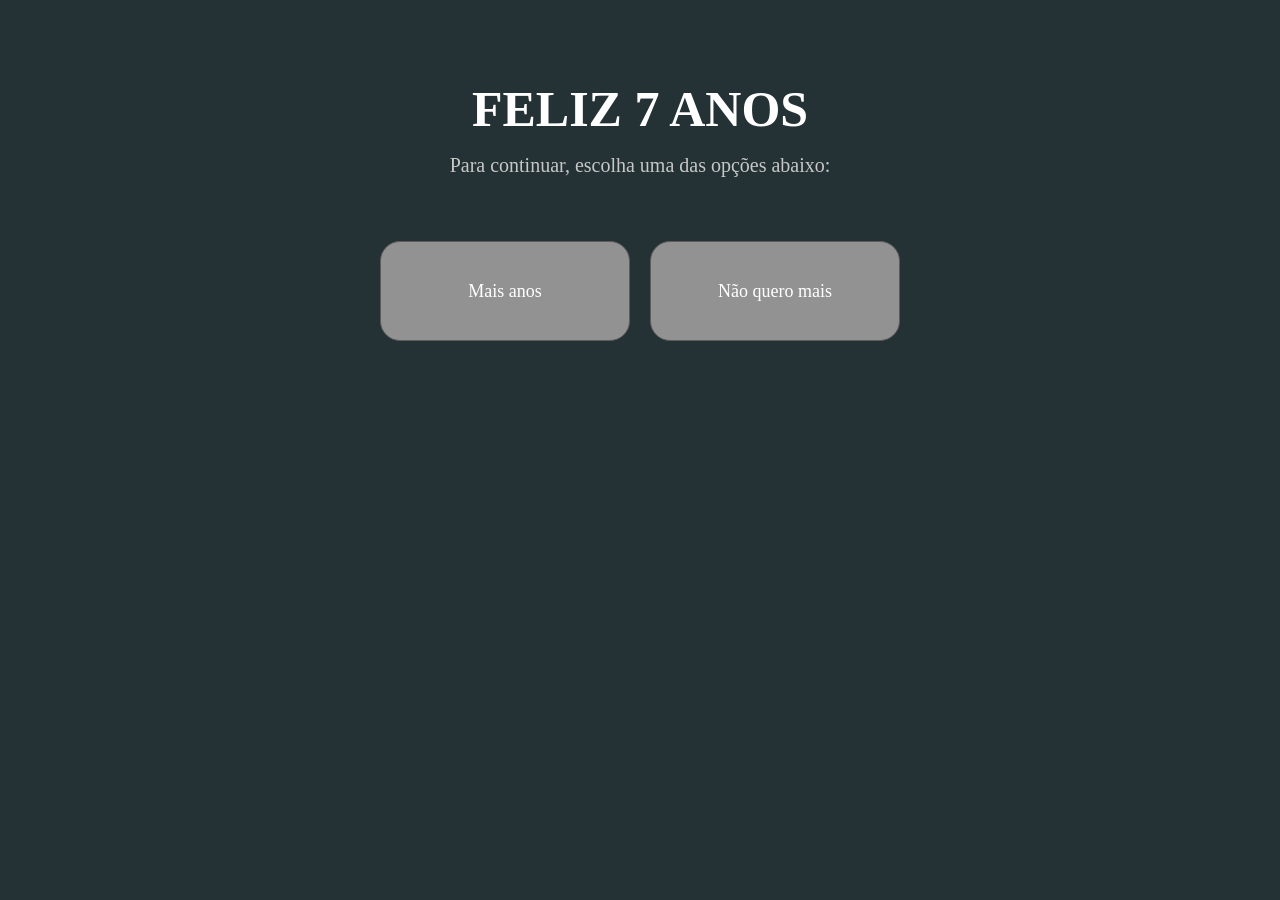
==== pagina1.html @ a9224935 "alterações: renomeações dos arquivos do projeto. criação de um novo style para a pg 2. implementação" ====
<!DOCTYPE html>
<html lang="pt-br">
<head>
    <meta charset="UTF-8">
    <meta name="viewport" content="width=device-width, initial-scale=1.0">
    <title>DIA 24</title>
    <link rel="stylesheet" type="text/css" href="stylepagina1.css">
</head>
<body>

    <h1 class="h1">FELIZ 7 ANOS</h1>
    <p class="p1">Para continuar, escolha uma das opções abaixo:</p>

    <div class="container">
        <div class="retangulo" id="retangulo1">Mais anos</div>
        <div class="retangulo2" id="retangulo2">Não quero mais</div>
    </div>

    <script type="module" src="script.js"></script>

</body>
</html>
---- stylepagina1.css ----
*{
    box-sizing: border-box;
}

html, body{
    min-height: 100%;
}

body{
    margin: 0;
    padding: 24px 16px 32px;
    background-color: #243235;
}

.h1{
    font-size: clamp(2rem, 7vw, 50px);
    color: #ffffff;
    text-align: center;
    margin: 56px auto 16px;
}

.p1{
    font-size: clamp(1rem, 3.5vw, 20px);
    color: #c7c7c7;
    text-align: center;
    margin: 0;
}

.container{
    display: flex;
    flex-wrap: wrap;
    justify-content: center;
    align-items: center;
    gap: 20px;
    margin: 64px auto 0;
    padding: 0 8px;
}

.retangulo{
    width: min(250px, calc(100vw - 48px));
    min-height: 100px;
    background-color: #929292;
    border: 1px solid #5c5c5c;
    border-radius: 20px;
    transition: all 0.3s ease;
    cursor: pointer;
    display: flex;
    align-items: center;
    justify-content: center;
    font-size: clamp(1rem, 3.5vw, 18px);
    color: #ffffff;
    font-weight: 500;
    text-align: center;
    padding: 12px 16px;
}
.retangulo:hover{
    box-shadow: 0 8px 16px rgba(0, 0, 0, 0.1);
    transition: all 0.3s ease;
    cursor: pointer;
}
.retangulo2{
    width: min(250px, calc(100vw - 48px));
    min-height: 100px;
    background-color: #929292;
    border: 1px solid #5c5c5c;
    border-radius: 20px;
    transition: all 0.3s ease;
    cursor: pointer;
    display: flex;
    align-items: center;
    justify-content: center;
    font-size: clamp(1rem, 3.5vw, 18px);
    color: #ffffff;
    font-weight: 500;
    text-align: center;
    padding: 12px 16px;
}
.retangulo2:hover{
    box-shadow: 0 8px 16px rgba(0, 0, 0, 0.1);
    transition: all 0.3s ease;
    cursor: pointer;
}

@media (max-width: 640px){
    body{
        padding: 20px 12px 24px;
    }

    .h1{
        margin-top: 36px;
        line-height: 1.1;
    }

    .container{
        flex-direction: column;
        margin-top: 40px;
        gap: 14px;
    }

    .retangulo,
    .retangulo2{
        width: min(100%, 360px);
    }
}
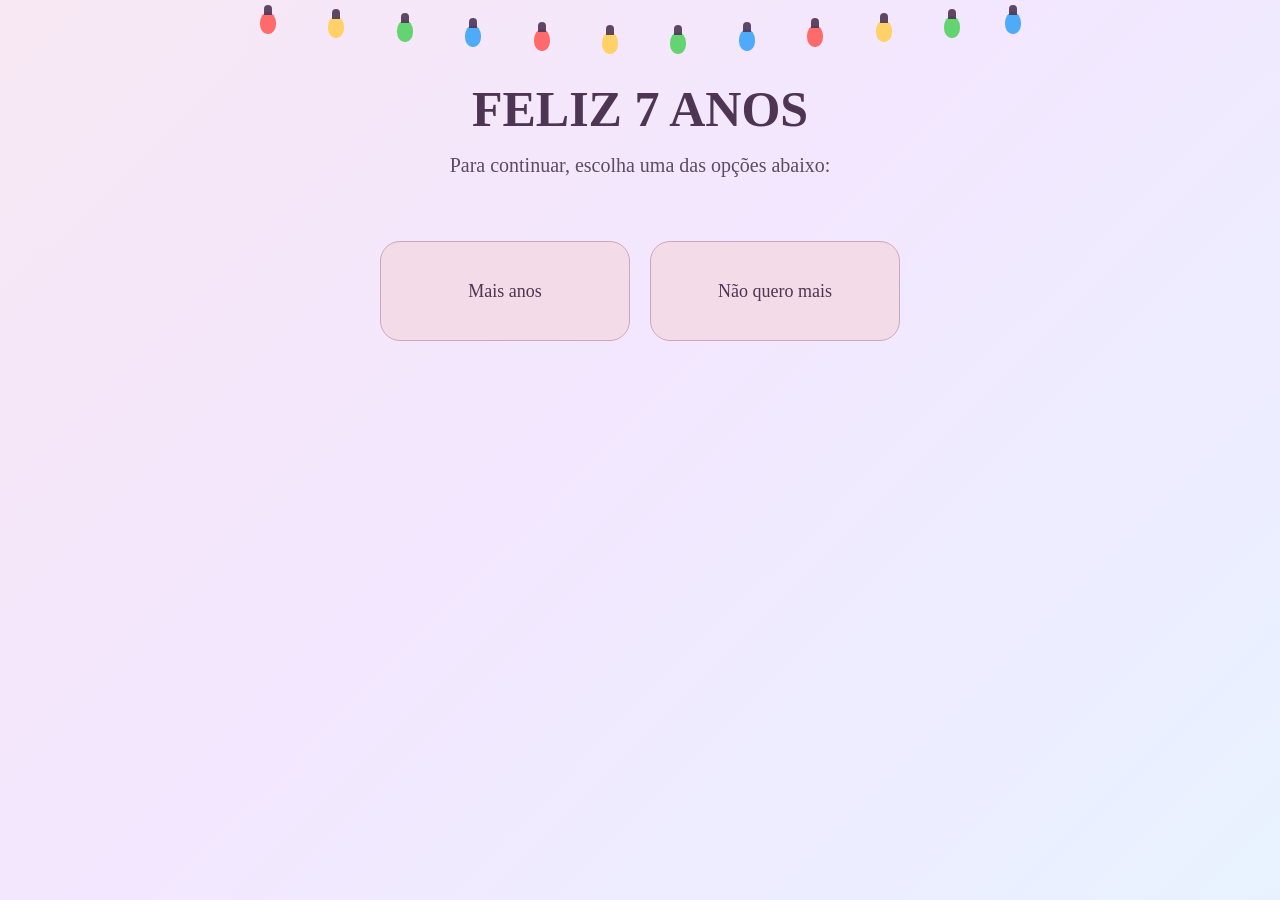
==== commit b903513a: "alterações: -Add fotos polaroids e efeitos. -exclusão da cessão 7 anos." ====
--- a/pagina1.html
+++ b/pagina1.html
@@ -7,6 +7,21 @@
     <link rel="stylesheet" type="text/css" href="stylepagina1.css">
 </head>
 <body>
+
+    <div class="pisca-pisca" aria-hidden="true">
+        <span></span>
+        <span></span>
+        <span></span>
+        <span></span>
+        <span></span>
+        <span></span>
+        <span></span>
+        <span></span>
+        <span></span>
+        <span></span>
+        <span></span>
+        <span></span>
+    </div>
 
     <h1 class="h1">FELIZ 7 ANOS</h1>
     <p class="p1">Para continuar, escolha uma das opções abaixo:</p>
--- a/stylepagina1.css
+++ b/stylepagina1.css
@@ -9,19 +9,107 @@
 body{
     margin: 0;
     padding: 24px 16px 32px;
-    background-color: #243235;
+    background: linear-gradient(135deg, #f7e8f3 0%, #f3e7ff 45%, #e8f2ff 100%);
+    color: #4f3f57;
+    position: relative;
+    overflow-x: hidden;
+}
+
+.pisca-pisca{
+    position: fixed;
+    top: 12px;
+    left: 50%;
+    transform: translateX(-50%);
+    width: min(92vw, 760px);
+    height: 92px;
+    z-index: 0;
+    pointer-events: none;
+}
+
+.pisca-pisca::before{
+    content: none;
+}
+
+.pisca-pisca span{
+    position: absolute;
+    width: 16px;
+    height: 22px;
+    border-radius: 50% 50% 45% 45%;
+    box-shadow: 0 0 0 rgba(255, 255, 255, 0);
+    animation: piscar 1.4s infinite ease-in-out;
+}
+
+.pisca-pisca span::before{
+    content: '';
+    position: absolute;
+    top: -7px;
+    left: 50%;
+    transform: translateX(-50%);
+    width: 8px;
+    height: 10px;
+    border-radius: 999px 999px 2px 2px;
+    background: rgba(78, 53, 84, 0.9);
+}
+
+.pisca-pisca span:nth-child(4n + 1){
+    background: #ff6b6b;
+    animation-delay: 0s;
+}
+
+.pisca-pisca span:nth-child(4n + 2){
+    background: #ffd166;
+    animation-delay: 0.18s;
+}
+
+.pisca-pisca span:nth-child(4n + 3){
+    background: #63d471;
+    animation-delay: 0.36s;
+}
+
+.pisca-pisca span:nth-child(4n + 4){
+    background: #4dabf7;
+    animation-delay: 0.54s;
+}
+
+.pisca-pisca span:nth-child(1){ left: 0%; top: 0; }
+.pisca-pisca span:nth-child(2){ left: 9%; top: 4px; }
+.pisca-pisca span:nth-child(3){ left: 18%; top: 8px; }
+.pisca-pisca span:nth-child(4){ left: 27%; top: 13px; }
+.pisca-pisca span:nth-child(5){ left: 36%; top: 17px; }
+.pisca-pisca span:nth-child(6){ left: 45%; top: 20px; }
+.pisca-pisca span:nth-child(7){ left: 54%; top: 20px; }
+.pisca-pisca span:nth-child(8){ left: 63%; top: 17px; }
+.pisca-pisca span:nth-child(9){ left: 72%; top: 13px; }
+.pisca-pisca span:nth-child(10){ left: 81%; top: 8px; }
+.pisca-pisca span:nth-child(11){ left: 90%; top: 4px; }
+.pisca-pisca span:nth-child(12){ left: 98%; top: 0; }
+
+@keyframes piscar{
+    0%, 100%{
+        opacity: 0.35;
+        transform: translateY(0) scale(0.92);
+        filter: saturate(0.9);
+        box-shadow: 0 0 0 rgba(255, 255, 255, 0);
+    }
+
+    50%{
+        opacity: 1;
+        transform: translateY(-2px) scale(1.05);
+        filter: saturate(1.25) brightness(1.08);
+        box-shadow: 0 0 14px currentColor, 0 0 28px rgba(255, 255, 255, 0.55);
+    }
 }
 
 .h1{
     font-size: clamp(2rem, 7vw, 50px);
-    color: #ffffff;
+    color: #4e3554;
     text-align: center;
     margin: 56px auto 16px;
 }
 
 .p1{
     font-size: clamp(1rem, 3.5vw, 20px);
-    color: #c7c7c7;
+    color: #5d4a63;
     text-align: center;
     margin: 0;
 }
@@ -39,8 +127,8 @@
 .retangulo{
     width: min(250px, calc(100vw - 48px));
     min-height: 100px;
-    background-color: #929292;
-    border: 1px solid #5c5c5c;
+    background-color: #f3dce8;
+    border: 1px solid #c8a8bc;
     border-radius: 20px;
     transition: all 0.3s ease;
     cursor: pointer;
@@ -48,7 +136,7 @@
     align-items: center;
     justify-content: center;
     font-size: clamp(1rem, 3.5vw, 18px);
-    color: #ffffff;
+    color: #4e3554;
     font-weight: 500;
     text-align: center;
     padding: 12px 16px;
@@ -61,8 +149,8 @@
 .retangulo2{
     width: min(250px, calc(100vw - 48px));
     min-height: 100px;
-    background-color: #929292;
-    border: 1px solid #5c5c5c;
+    background-color: #f3dce8;
+    border: 1px solid #c8a8bc;
     border-radius: 20px;
     transition: all 0.3s ease;
     cursor: pointer;
@@ -70,7 +158,7 @@
     align-items: center;
     justify-content: center;
     font-size: clamp(1rem, 3.5vw, 18px);
-    color: #ffffff;
+    color: #4e3554;
     font-weight: 500;
     text-align: center;
     padding: 12px 16px;
@@ -86,8 +174,23 @@
         padding: 20px 12px 24px;
     }
 
+    .pisca-pisca{
+        top: 8px;
+        transform: translateX(-50%);
+        transform-origin: top center;
+        width: min(95vw, 760px);
+        height: 78px;
+        scale: 0.78;
+    }
+
+    .pisca-pisca::before{
+        left: 6%;
+        right: 6%;
+        height: 54px;
+    }
+
     .h1{
-        margin-top: 36px;
+        margin-top: 56px;
         line-height: 1.1;
     }
 
